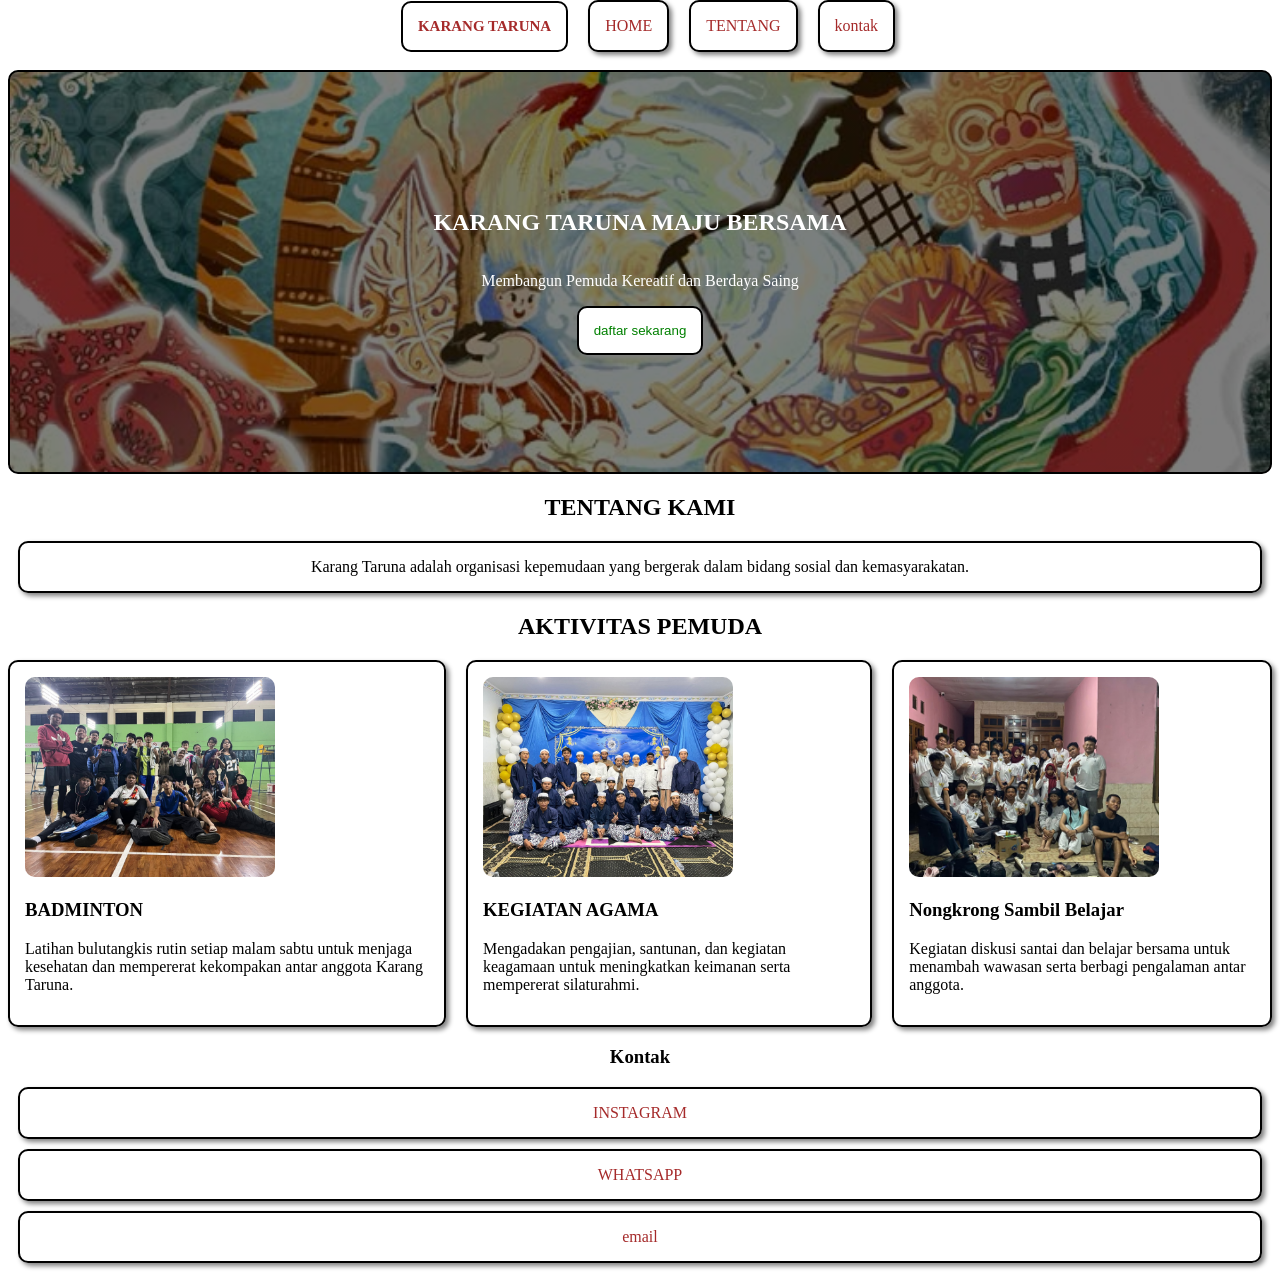
==== index.html @ c9f4672a "Rename index (2).html to index.html" ====
<!DOCTYPE html>
<html>
    <head>
        <title>karangtaruna</title>
        <link rel="stylesheet" href="karangtaruna.css">

    </head>
    <body>
        <section>
        <nav class="menu-container">
            <div class="logo">
                KARANG TARUNA
            </div>
            <a class="menu" href="#home">
                HOME
            </a>

            <a  class="menu" href="#tentang">
                TENTANG
            </a>
            <a  class="menu" href="#kontak">
                kontak
            </a>
        </nav>
        </section>

        <section id="home">
            <div class="hero">
                <h1 id="judul1">
                    KARANG TARUNA MAJU BERSAMA
                </h1>

                <p class="deks1">
                    Membangun Pemuda Kereatif dan
                    Berdaya Saing
                </p>

                <button class="tombol">
                    daftar sekarang
                </button>
            </div>
        </section>

        <section id="tentang">
            <h2 id="judul2">
                TENTANG KAMI 
            </h2>

            <p class="deks2">
                Karang Taruna adalah organisasi
                kepemudaan yang bergerak dalam
                bidang sosial dan kemasyarakatan.
            </p>
        </section>

        <section id="program">
             <h2 id="judul4">
                AKTIVITAS PEMUDA
            </h2>

          <div class="card-container">
          

             <div class="card">
             <img src="bulutangkis.jpeg">
             <h3>
                BADMINTON
             </h3>
            
             <p>
                Latihan bulutangkis rutin setiap malam sabtu
                untuk menjaga kesehatan dan mempererat
                kekompakan antar anggota Karang Taruna.
             </p>
            </div>

            <div class="card">
             <img src="kegiatanagama.jpeg">
             <h3>
                KEGIATAN AGAMA
             </h3>
            
             <p>
               Mengadakan pengajian, santunan,
               dan kegiatan keagamaan untuk meningkatkan
               keimanan serta mempererat silaturahmi.
             </p>
            </div>

             <div class="card">
              <img src="nongkrongsambilbelajar.jpeg">
              <h3>
                 Nongkrong Sambil Belajar
              </h3>
            
              <p>
               Kegiatan diskusi santai dan belajar bersama
               untuk menambah wawasan serta berbagi
               pengalaman antar anggota.
              </p>
             </div>
       
          </div>
        </section>

        <section id="kontak">
            <h3 id="judul3">
                Kontak
            </h3>

               <a  class="kontak"
            href="https://instagram.com/fauzan.adllh"
            target="_blank">
            INSTAGRAM
        </a>

        <a class="kontak"
           href="https://wa.me/6285780800275"
           target="_blank">
           WHATSAPP
        </a>

        <a class="kontak"
           href="mailto:fauzansubhan6@gmail.com">
        email
        </a>
        </section>

    </body>
</html>
---- karangtaruna.css ----
.menu-container{
    display: flex;
    justify-content: center;
    align-items: center;
    gap:20px;
    top: 0;
    position: fixed;
    width: 100%;
}
#home{
    margin-top:70px;
}
.logo{
    font-weight: bold;
    font-size: 15px;
    color: brown;
    background-color: white;
    border:2px solid black;
    border-radius:10px;
    padding:15px;

}
.menu{

    text-decoration:none;
    color:brown;
    border:2px solid black;
    border-radius:10px;
    padding:15px;
    transition:0.5s;
    box-shadow: 3px 3px 5px gray;
    background-color: white;
}

.menu:hover{
    background-color:brown;
    color:white;
}

.hero{
     background-image: linear-gradient(rgba(0,0,0,0.5), rgba(0,0,0,0.5)
    ),url(Indonesia.jpeg);
    background-size: cover;
    background-repeat: no-repeat;
    background-position: center;
    background-position: top;
    background-position: right;
    color: white;
    
    border: 2px solid black; 
    border-radius: 10px;
    display: flex;
    flex-direction: column;

    align-items: center;
    justify-content: center;
    height: 200px;
    padding: 100px;
}

#judul2{
    text-align:center;
}

.deks2{
    text-align:center;
    border:2px solid black;
    border-radius:10px;
    padding:15px;
    margin:10px;
    box-shadow: 3px 3px 5px gray;
}

#judul3{
    text-align:center;
}
.tombol{
      border:2px solid black;
    border-radius:10px;
    padding:15px;
    background-color:white;
    color:green;
    transition: 0.5s;
    box-shadow: 3px 3px 5px gray;
}

.tombol:hover{
     background-color:green;
    color:white;
}

.kontak{
    display:block;
    text-align:center;
    text-decoration:none;
    color:brown;
    border:2px solid black;
    border-radius:10px;
    padding:15px;
    margin:10px;
    transition:0.5s;
    box-shadow: 3px 3px 5px gray;
}

.kontak:hover{
    background-color:brown;
    color:white;
}

.card-container{
    display: flex;
    gap: 20px;
    justify-content: center;
}

.card{
    border: 2px solid black;
    border-radius: 10px;
    box-shadow: 3px 3px 5px gray;
    padding: 15px;
    transition: 0.3s;
}

.card:hover{
    transform: translateY(-15px);
}

.card img{
    width:250px;
    height: 200px;
    border-radius: 10px;
    object-fit: cover;
}

#judul4{
    text-align: center;
}

#tentang{
    scroll-margin-top: 80px;
}

#program{
    scroll-margin-top: 80px;
}

#kontak{
    scroll-margin-top: 80px;
}

#home{
    scroll-margin-top: 80px;
}
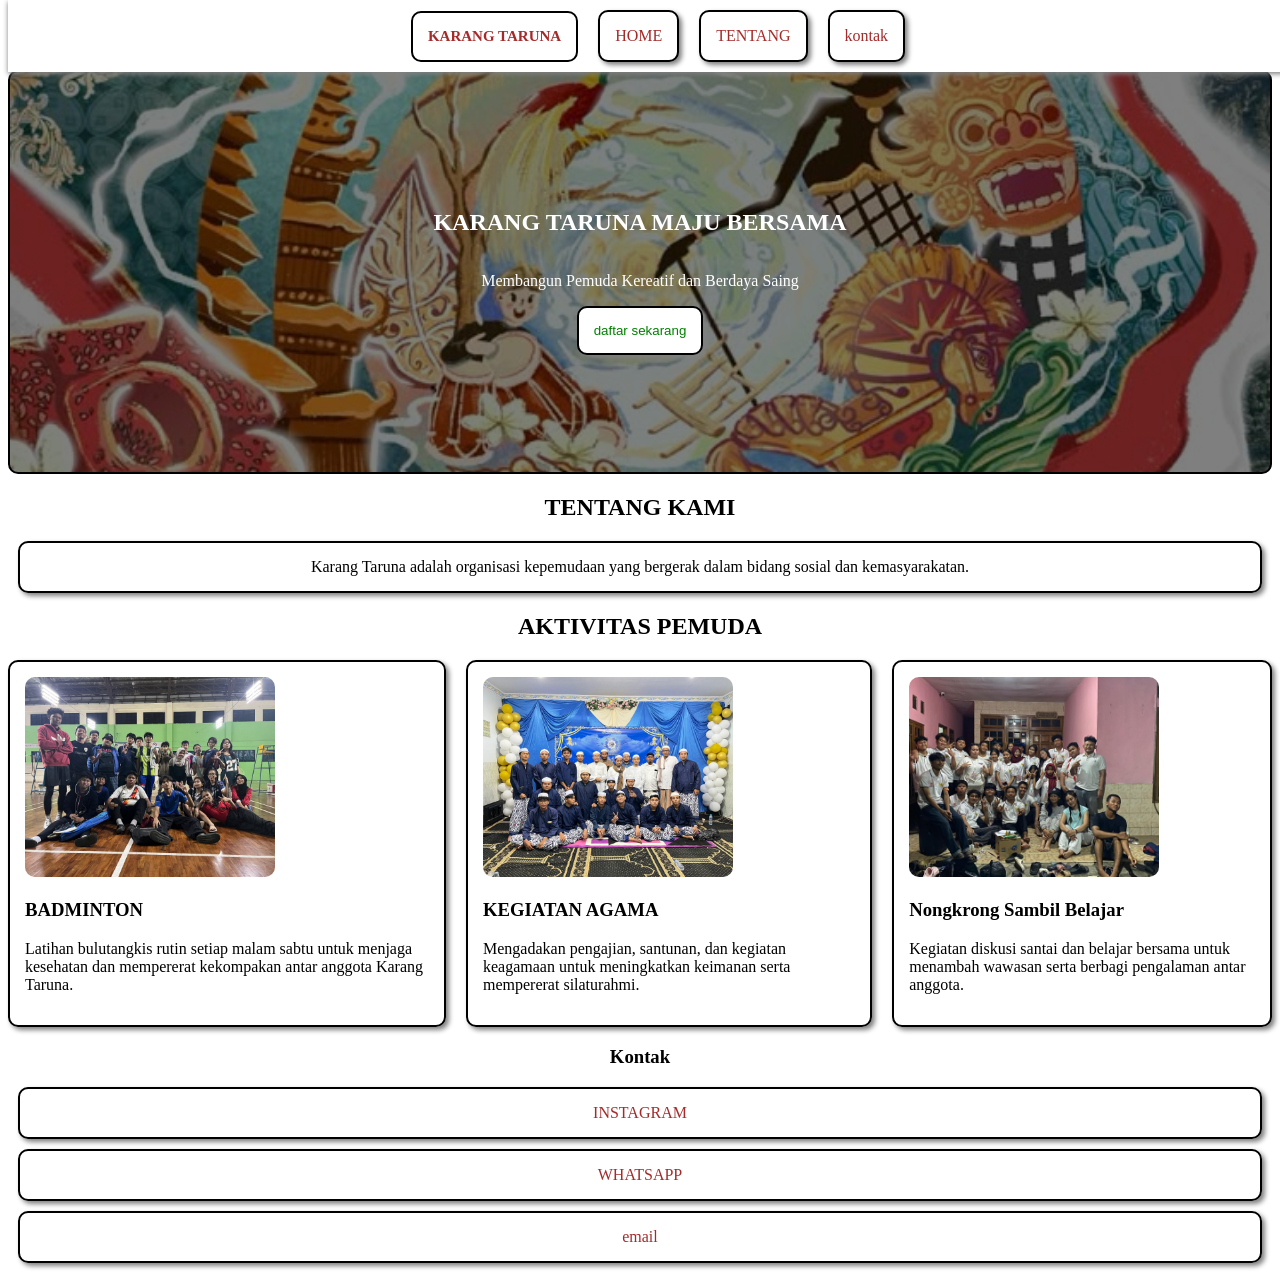
==== commit 99ca2955: "Update index.html" ====
--- a/index.html
+++ b/index.html
@@ -1,6 +1,7 @@
 <!DOCTYPE html>
 <html>
     <head>
+        <meta name="viewport" content="width=device-width, initial-scale=1.0">
         <title>karangtaruna</title>
         <link rel="stylesheet" href="karangtaruna.css">
 
--- a/karangtaruna.css
+++ b/karangtaruna.css
@@ -6,6 +6,10 @@
     top: 0;
     position: fixed;
     width: 100%;
+    background-color: white;
+    padding: 10px;
+    box-shadow: 0 2px 5px gray;
+    z-index: 1000;
 }
 #home{
     margin-top:70px;
@@ -150,4 +154,42 @@
 
 #home{
     scroll-margin-top: 80px;
+}
+
+.footer{
+    text-align: center;
+}
+
+@media(max-width:768px){
+    .card-container{
+    flex-direction: column;
+    }
+    
+    .menu-container{
+        display: flex;
+        flex-direction: column;
+        position: static;
+        align-items: center;
+        gap: 10px;
+    }
+
+    #home{
+        margin-top: 0;
+    }
+
+    .hero{
+        padding: 20px;
+    }
+
+    .menu{
+        padding: 10px;
+        font-size: 14px;
+        
+    }
+
+    .logo{
+        padding: 10px;
+        font-size: 14px;
+    }
+
 }
